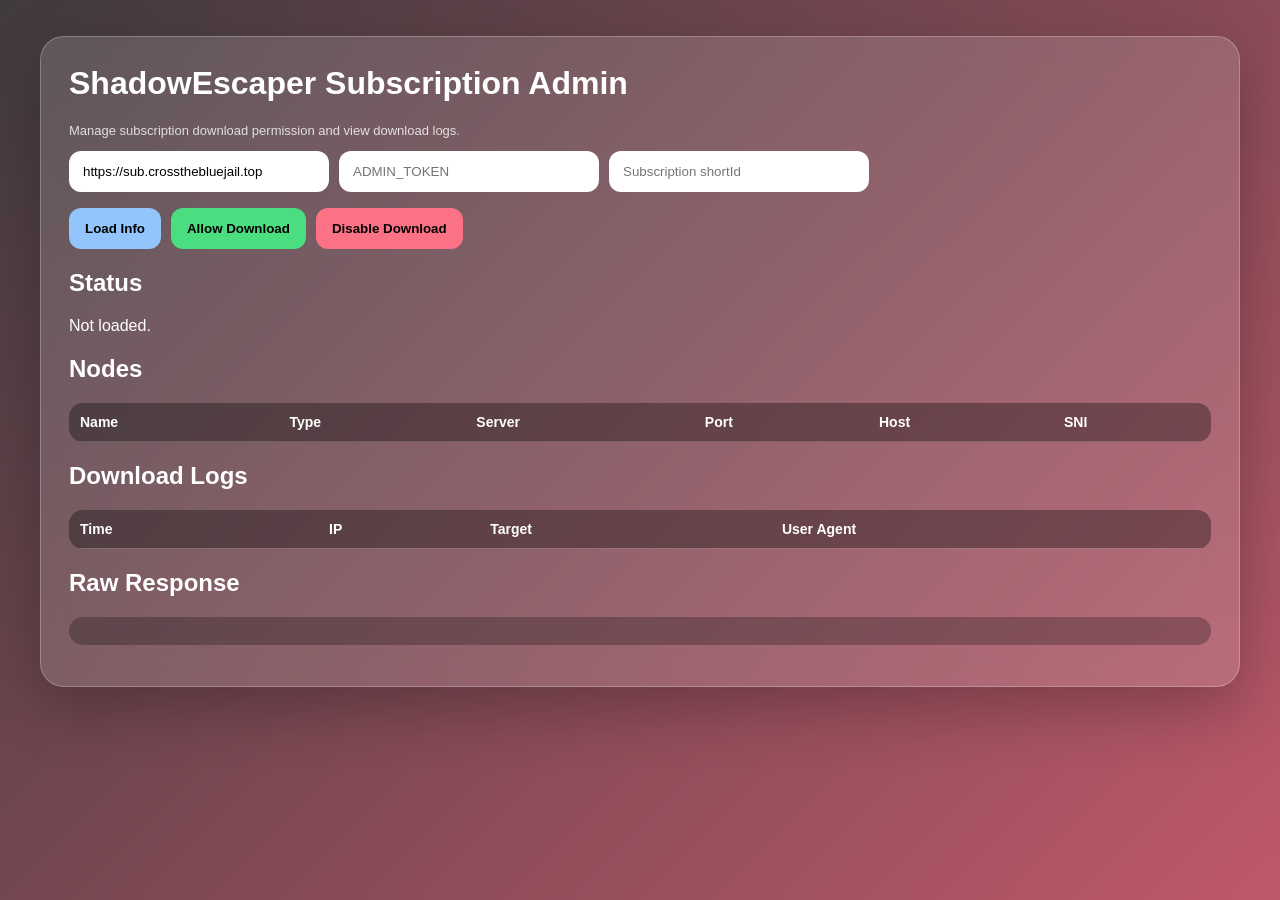
==== public/admin.html @ cfa95997 "123" ====
<!DOCTYPE html>
<html lang="en">
<head>
<meta charset="UTF-8">
<meta name="viewport" content="width=device-width, initial-scale=1.0">
<title>ShadowEscaper Sub Admin</title>
<style>
*{box-sizing:border-box}
body{
  margin:0;
  font-family:Inter,Arial,sans-serif;
  background:linear-gradient(135deg,#403a3e,#be5869);
  color:white;
  min-height:100vh;
  padding:36px;
}
.card{
  max-width:1200px;
  margin:auto;
  background:rgba(255,255,255,.14);
  border:1px solid rgba(255,255,255,.25);
  border-radius:24px;
  padding:28px;
  backdrop-filter:blur(18px);
  box-shadow:0 20px 60px rgba(0,0,0,.25);
}
h1{margin-top:0}
.row{
  display:flex;
  flex-wrap:wrap;
  gap:10px;
  margin-bottom:16px;
}
input{
  padding:13px 14px;
  border:0;
  border-radius:12px;
  min-width:260px;
  outline:none;
}
button{
  padding:13px 16px;
  border:0;
  border-radius:12px;
  font-weight:800;
  cursor:pointer;
}
.load{background:#93c5fd}
.enable{background:#4ade80}
.disable{background:#fb7185}
.badge{
  display:inline-block;
  padding:7px 12px;
  border-radius:999px;
  font-weight:800;
}
.on{background:#22c55e}
.off{background:#ef4444}
table{
  width:100%;
  border-collapse:collapse;
  margin-top:12px;
  background:rgba(0,0,0,.14);
  border-radius:14px;
  overflow:hidden;
}
th,td{
  padding:11px;
  border-bottom:1px solid rgba(255,255,255,.16);
  text-align:left;
  font-size:14px;
  vertical-align:top;
}
th{background:rgba(0,0,0,.22)}
pre{
  background:rgba(0,0,0,.25);
  padding:14px;
  border-radius:14px;
  overflow:auto;
  max-height:300px;
}
.small{opacity:.8;font-size:13px}
</style>
</head>
<body>

<div class="card">
  <h1>ShadowEscaper Subscription Admin</h1>
  <p class="small">Manage subscription download permission and view download logs.</p>

  <div class="row">
    <input id="apiBase" value="https://sub.crossthebluejail.top" placeholder="API Base">
    <input id="adminToken" type="password" placeholder="ADMIN_TOKEN">
    <input id="subId" placeholder="Subscription shortId">
  </div>

  <div class="row">
    <button class="load" onclick="loadInfo()">Load Info</button>
    <button class="enable" onclick="toggleDownload(true)">Allow Download</button>
    <button class="disable" onclick="toggleDownload(false)">Disable Download</button>
  </div>

  <h2>Status</h2>
  <div id="status">Not loaded.</div>

  <h2>Nodes</h2>
  <table>
    <thead>
      <tr>
        <th>Name</th>
        <th>Type</th>
        <th>Server</th>
        <th>Port</th>
        <th>Host</th>
        <th>SNI</th>
      </tr>
    </thead>
    <tbody id="nodes"></tbody>
  </table>

  <h2>Download Logs</h2>
  <table>
    <thead>
      <tr>
        <th>Time</th>
        <th>IP</th>
        <th>Target</th>
        <th>User Agent</th>
      </tr>
    </thead>
    <tbody id="logs"></tbody>
  </table>

  <h2>Raw Response</h2>
  <pre id="raw"></pre>
</div>

<script>
function getConfig(){
  return {
    apiBase: document.getElementById("apiBase").value.replace(/\/$/, ""),
    token: document.getElementById("adminToken").value.trim(),
    id: document.getElementById("subId").value.trim()
  };
}

function esc(s){
  return String(s ?? "")
    .replaceAll("&","&amp;")
    .replaceAll("<","&lt;")
    .replaceAll(">","&gt;")
    .replaceAll('"',"&quot;");
}

async function loadInfo(){
  const {apiBase, token, id} = getConfig();

  if(!token || !id){
    alert("Missing ADMIN_TOKEN or shortId");
    return;
  }

  const res = await fetch(`${apiBase}/api/admin/sub/info?id=${encodeURIComponent(id)}`, {
    method: "GET",
    headers: {
      "X-Admin-Token": token
    }
  });

  const data = await res.json();
  document.getElementById("raw").textContent = JSON.stringify(data, null, 2);

  if(!data.ok){
    document.getElementById("status").innerHTML =
      `<span class="badge off">${esc(data.error || "Error")}</span>`;
    return;
  }

  document.getElementById("status").innerHTML = data.downloadEnabled
    ? `<span class="badge on">Download Enabled</span>`
    : `<span class="badge off">Download Disabled</span>`;

  document.getElementById("nodes").innerHTML = (data.nodes || []).map(n => `
    <tr>
      <td>${esc(n.name)}</td>
      <td>${esc(n.type)}</td>
      <td>${esc(n.server)}</td>
      <td>${esc(n.port)}</td>
      <td>${esc(n.host)}</td>
      <td>${esc(n.sni)}</td>
    </tr>
  `).join("");

  document.getElementById("logs").innerHTML = (data.logs || []).map(l => `
    <tr>
      <td>${esc(l.time)}</td>
      <td>${esc(l.ip)}</td>
      <td>${esc(l.target)}</td>
      <td>${esc(l.userAgent)}</td>
    </tr>
  `).join("");
}

async function toggleDownload(enabled){
  const {apiBase, token, id} = getConfig();

  if(!token || !id){
    alert("Missing ADMIN_TOKEN or shortId");
    return;
  }

  const path = enabled
    ? "/api/admin/sub/enable"
    : "/api/admin/sub/disable";

  const res = await fetch(apiBase + path, {
    method: "POST",
    headers: {
      "Content-Type": "application/json",
      "X-Admin-Token": token
    },
    body: JSON.stringify({ id })
  });

  const data = await res.json();

  if(!data.ok){
    alert(data.error || "Failed");
    return;
  }

  await loadInfo();
}
</script>

</body>
</html>
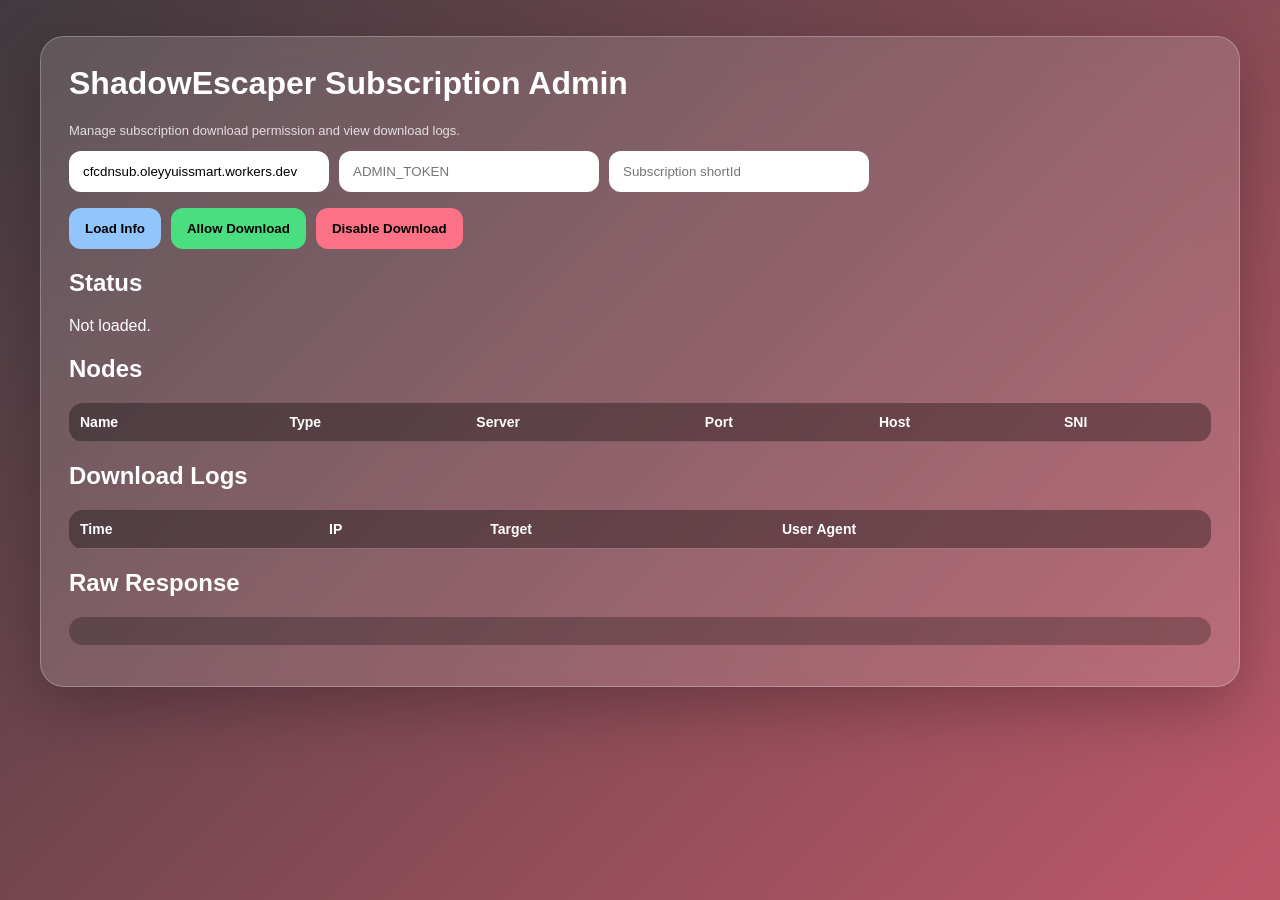
==== commit b39267d3: "123" ====
--- a/public/admin.html
+++ b/public/admin.html
@@ -89,7 +89,7 @@
   <p class="small">Manage subscription download permission and view download logs.</p>
 
   <div class="row">
-    <input id="apiBase" value="https://sub.crossthebluejail.top" placeholder="API Base">
+    <input id="apiBase" value="cfcdnsub.oleyyuissmart.workers.dev" placeholder="API Base">
     <input id="adminToken" type="password" placeholder="ADMIN_TOKEN">
     <input id="subId" placeholder="Subscription shortId">
   </div>
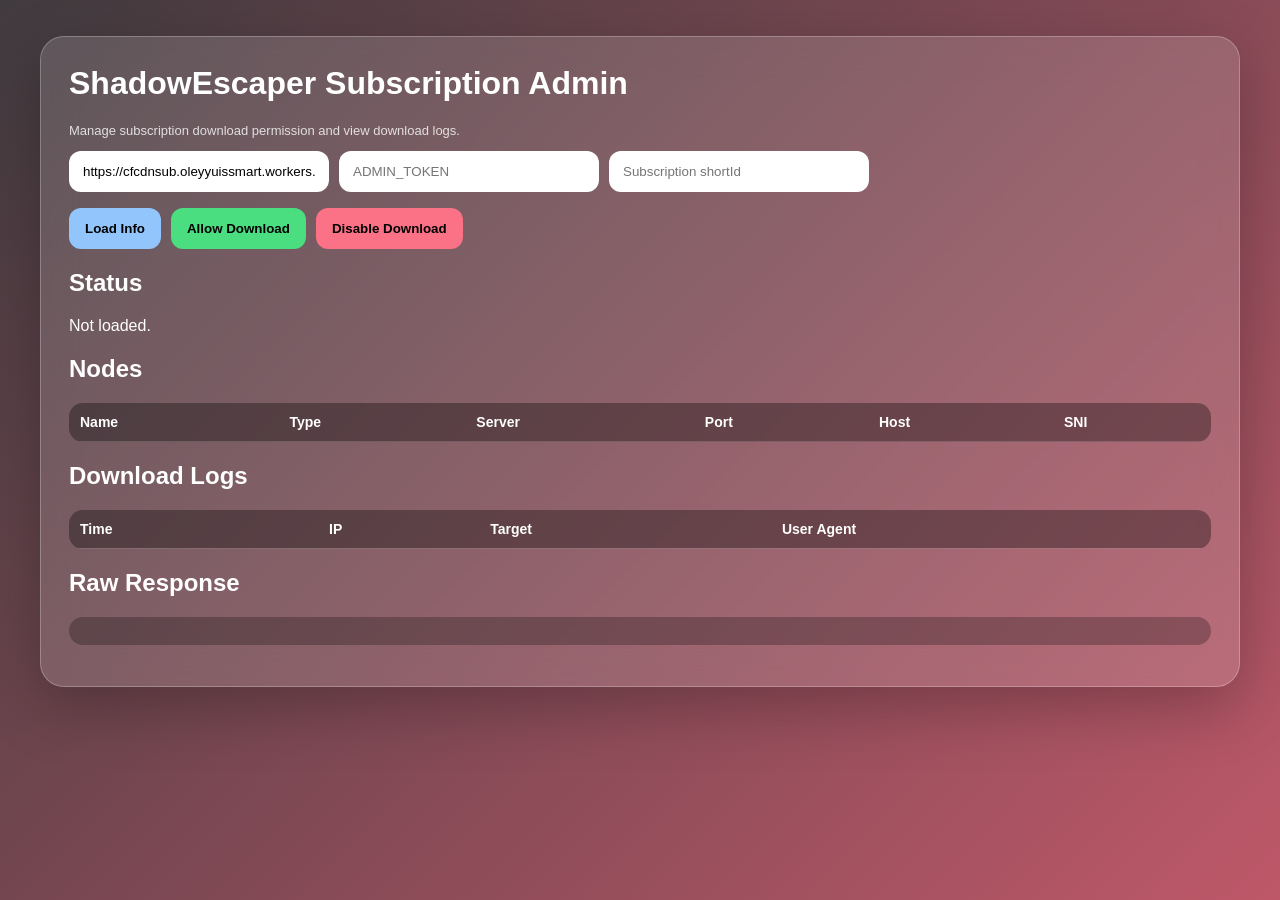
==== commit 1960b398: "https added" ====
--- a/public/admin.html
+++ b/public/admin.html
@@ -89,7 +89,7 @@
   <p class="small">Manage subscription download permission and view download logs.</p>
 
   <div class="row">
-    <input id="apiBase" value="cfcdnsub.oleyyuissmart.workers.dev" placeholder="API Base">
+    <input id="apiBase" value="https://cfcdnsub.oleyyuissmart.workers.dev" placeholder="API Base">
     <input id="adminToken" type="password" placeholder="ADMIN_TOKEN">
     <input id="subId" placeholder="Subscription shortId">
   </div>
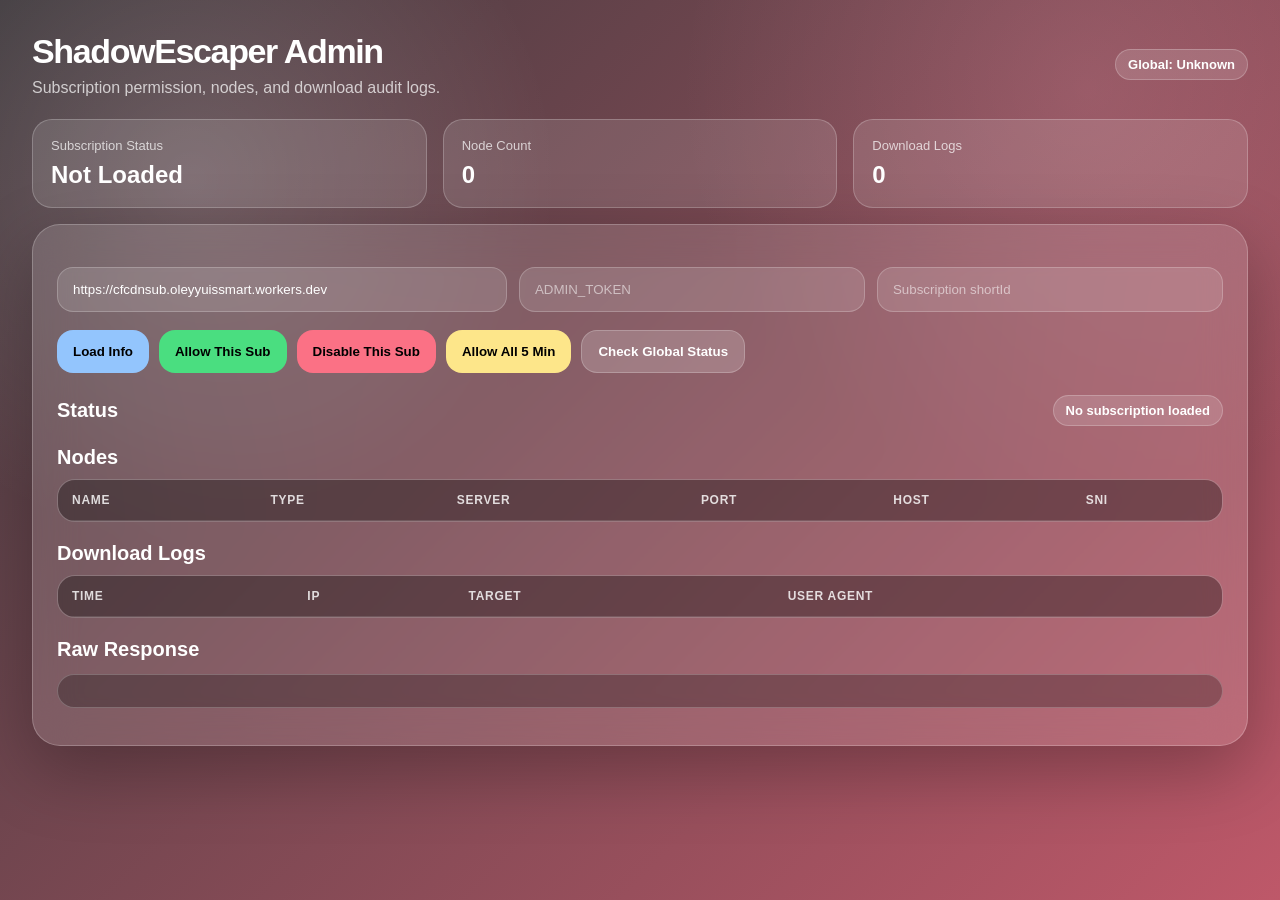
==== commit 9761ee7e: "new bug fix" ====
--- a/public/admin.html
+++ b/public/admin.html
@@ -3,137 +3,277 @@
 <head>
 <meta charset="UTF-8">
 <meta name="viewport" content="width=device-width, initial-scale=1.0">
-<title>ShadowEscaper Sub Admin</title>
+<title>ShadowEscaper Admin</title>
 <style>
+:root{
+  --bg1:#403a3e;
+  --bg2:#be5869;
+  --glass:rgba(255,255,255,.13);
+  --border:rgba(255,255,255,.22);
+  --text:#fff;
+  --muted:rgba(255,255,255,.72);
+  --green:#4ade80;
+  --red:#fb7185;
+  --blue:#93c5fd;
+  --yellow:#fde68a;
+}
 *{box-sizing:border-box}
 body{
   margin:0;
-  font-family:Inter,Arial,sans-serif;
-  background:linear-gradient(135deg,#403a3e,#be5869);
+  min-height:100vh;
+  font-family:Inter,-apple-system,BlinkMacSystemFont,"Segoe UI",Arial,sans-serif;
+  color:var(--text);
+  background:
+    radial-gradient(circle at 15% 20%,rgba(255,255,255,.16),transparent 28%),
+    radial-gradient(circle at 85% 10%,rgba(255,170,190,.18),transparent 30%),
+    linear-gradient(135deg,var(--bg1),var(--bg2));
+  padding:32px;
+}
+.container{max-width:1280px;margin:0 auto}
+.header{
+  display:flex;
+  justify-content:space-between;
+  align-items:center;
+  gap:18px;
+  margin-bottom:22px;
+}
+.brand h1{margin:0;font-size:34px;letter-spacing:-.04em}
+.brand p{margin:8px 0 0;color:var(--muted)}
+.card{
+  background:var(--glass);
+  border:1px solid var(--border);
+  border-radius:28px;
+  padding:24px;
+  backdrop-filter:blur(22px);
+  box-shadow:0 24px 70px rgba(0,0,0,.28);
+}
+.grid{
+  display:grid;
+  grid-template-columns:repeat(3,1fr);
+  gap:16px;
+  margin-bottom:16px;
+}
+.stat{
+  background:rgba(255,255,255,.12);
+  border:1px solid var(--border);
+  border-radius:20px;
+  padding:18px;
+}
+.stat .label{color:var(--muted);font-size:13px}
+.stat .value{font-size:24px;font-weight:900;margin-top:8px}
+.controls{
+  display:grid;
+  grid-template-columns:1.3fr 1fr 1fr;
+  gap:12px;
+  margin:18px 0;
+}
+input{
+  width:100%;
+  padding:14px 15px;
+  border:1px solid rgba(255,255,255,.22);
+  border-radius:16px;
+  outline:none;
   color:white;
-  min-height:100vh;
-  padding:36px;
-}
-.card{
-  max-width:1200px;
-  margin:auto;
-  background:rgba(255,255,255,.14);
-  border:1px solid rgba(255,255,255,.25);
-  border-radius:24px;
-  padding:28px;
-  backdrop-filter:blur(18px);
-  box-shadow:0 20px 60px rgba(0,0,0,.25);
-}
-h1{margin-top:0}
-.row{
+  background:rgba(255,255,255,.12);
+}
+input::placeholder{color:rgba(255,255,255,.55)}
+.actions{
   display:flex;
   flex-wrap:wrap;
   gap:10px;
-  margin-bottom:16px;
-}
-input{
-  padding:13px 14px;
+  margin-bottom:22px;
+}
+button{
   border:0;
-  border-radius:12px;
-  min-width:260px;
-  outline:none;
-}
-button{
+  border-radius:16px;
   padding:13px 16px;
-  border:0;
-  border-radius:12px;
-  font-weight:800;
+  font-weight:900;
   cursor:pointer;
-}
-.load{background:#93c5fd}
-.enable{background:#4ade80}
-.disable{background:#fb7185}
+  transition:.15s transform,.15s filter;
+}
+button:hover{transform:translateY(-1px);filter:brightness(1.05)}
+.load{background:var(--blue)}
+.enable{background:var(--green)}
+.disable{background:var(--red)}
+.global{background:var(--yellow)}
+.dark{background:rgba(255,255,255,.18);color:white;border:1px solid var(--border)}
+.section{
+  margin-top:20px;
+}
+.section-title{
+  display:flex;
+  align-items:center;
+  justify-content:space-between;
+  gap:12px;
+  margin-bottom:10px;
+}
+h2{margin:0;font-size:20px}
 .badge{
-  display:inline-block;
+  display:inline-flex;
+  align-items:center;
+  gap:6px;
   padding:7px 12px;
   border-radius:999px;
-  font-weight:800;
-}
-.on{background:#22c55e}
-.off{background:#ef4444}
+  font-weight:900;
+  font-size:13px;
+}
+.on{background:rgba(34,197,94,.22);color:#bbf7d0;border:1px solid rgba(74,222,128,.5)}
+.off{background:rgba(239,68,68,.24);color:#fecdd3;border:1px solid rgba(251,113,133,.5)}
+.neutral{background:rgba(255,255,255,.14);color:white;border:1px solid var(--border)}
+.table-wrap{
+  overflow:auto;
+  border-radius:18px;
+  border:1px solid var(--border);
+  background:rgba(0,0,0,.13);
+}
 table{
   width:100%;
   border-collapse:collapse;
-  margin-top:12px;
-  background:rgba(0,0,0,.14);
-  border-radius:14px;
-  overflow:hidden;
+  min-width:760px;
 }
 th,td{
-  padding:11px;
-  border-bottom:1px solid rgba(255,255,255,.16);
+  padding:13px 14px;
+  border-bottom:1px solid rgba(255,255,255,.13);
   text-align:left;
+  vertical-align:top;
   font-size:14px;
-  vertical-align:top;
-}
-th{background:rgba(0,0,0,.22)}
+}
+th{
+  color:rgba(255,255,255,.82);
+  background:rgba(0,0,0,.23);
+  font-size:12px;
+  text-transform:uppercase;
+  letter-spacing:.06em;
+}
+td{color:rgba(255,255,255,.92)}
 pre{
   background:rgba(0,0,0,.25);
-  padding:14px;
-  border-radius:14px;
+  border:1px solid var(--border);
+  padding:16px;
+  border-radius:18px;
   overflow:auto;
-  max-height:300px;
-}
-.small{opacity:.8;font-size:13px}
+  max-height:320px;
+  color:#f8fafc;
+}
+.toast{
+  position:fixed;
+  right:24px;
+  bottom:24px;
+  background:rgba(20,20,25,.86);
+  border:1px solid rgba(255,255,255,.2);
+  color:white;
+  padding:14px 16px;
+  border-radius:16px;
+  backdrop-filter:blur(14px);
+  display:none;
+}
+.small{color:var(--muted);font-size:13px}
+@media(max-width:850px){
+  body{padding:18px}
+  .header{display:block}
+  .grid,.controls{grid-template-columns:1fr}
+}
 </style>
 </head>
 <body>
 
-<div class="card">
-  <h1>ShadowEscaper Subscription Admin</h1>
-  <p class="small">Manage subscription download permission and view download logs.</p>
-
-  <div class="row">
-    <input id="apiBase" value="https://cfcdnsub.oleyyuissmart.workers.dev" placeholder="API Base">
-    <input id="adminToken" type="password" placeholder="ADMIN_TOKEN">
-    <input id="subId" placeholder="Subscription shortId">
+<div class="container">
+  <div class="header">
+    <div class="brand">
+      <h1>ShadowEscaper Admin</h1>
+      <p>Subscription permission, nodes, and download audit logs.</p>
+    </div>
+    <span id="globalStatus" class="badge neutral">Global: Unknown</span>
   </div>
 
-  <div class="row">
-    <button class="load" onclick="loadInfo()">Load Info</button>
-    <button class="enable" onclick="toggleDownload(true)">Allow Download</button>
-    <button class="disable" onclick="toggleDownload(false)">Disable Download</button>
+  <div class="grid">
+    <div class="stat">
+      <div class="label">Subscription Status</div>
+      <div id="subStatusText" class="value">Not Loaded</div>
+    </div>
+    <div class="stat">
+      <div class="label">Node Count</div>
+      <div id="nodeCount" class="value">0</div>
+    </div>
+    <div class="stat">
+      <div class="label">Download Logs</div>
+      <div id="logCount" class="value">0</div>
+    </div>
   </div>
 
-  <h2>Status</h2>
-  <div id="status">Not loaded.</div>
-
-  <h2>Nodes</h2>
-  <table>
-    <thead>
-      <tr>
-        <th>Name</th>
-        <th>Type</th>
-        <th>Server</th>
-        <th>Port</th>
-        <th>Host</th>
-        <th>SNI</th>
-      </tr>
-    </thead>
-    <tbody id="nodes"></tbody>
-  </table>
-
-  <h2>Download Logs</h2>
-  <table>
-    <thead>
-      <tr>
-        <th>Time</th>
-        <th>IP</th>
-        <th>Target</th>
-        <th>User Agent</th>
-      </tr>
-    </thead>
-    <tbody id="logs"></tbody>
-  </table>
-
-  <h2>Raw Response</h2>
-  <pre id="raw"></pre>
+  <div class="card">
+    <div class="controls">
+      <input id="apiBase" value="https://cfcdnsub.oleyyuissmart.workers.dev" placeholder="API Base">
+      <input id="adminToken" type="password" placeholder="ADMIN_TOKEN">
+      <input id="subId" placeholder="Subscription shortId">
+    </div>
+
+    <div class="actions">
+      <button class="load" onclick="loadInfo()">Load Info</button>
+      <button class="enable" onclick="toggleDownload(true)">Allow This Sub</button>
+      <button class="disable" onclick="toggleDownload(false)">Disable This Sub</button>
+      <button class="global" onclick="globalAllow()">Allow All 5 Min</button>
+      <button class="dark" onclick="checkGlobalStatus()">Check Global Status</button>
+    </div>
+
+    <div class="section">
+      <div class="section-title">
+        <h2>Status</h2>
+        <div id="status"><span class="badge neutral">No subscription loaded</span></div>
+      </div>
+      <p id="meta" class="small"></p>
+    </div>
+
+    <div class="section">
+      <div class="section-title">
+        <h2>Nodes</h2>
+      </div>
+      <div class="table-wrap">
+        <table>
+          <thead>
+            <tr>
+              <th>Name</th>
+              <th>Type</th>
+              <th>Server</th>
+              <th>Port</th>
+              <th>Host</th>
+              <th>SNI</th>
+            </tr>
+          </thead>
+          <tbody id="nodes"></tbody>
+        </table>
+      </div>
+    </div>
+
+    <div class="section">
+      <div class="section-title">
+        <h2>Download Logs</h2>
+      </div>
+      <div class="table-wrap">
+        <table>
+          <thead>
+            <tr>
+              <th>Time</th>
+              <th>IP</th>
+              <th>Target</th>
+              <th>User Agent</th>
+            </tr>
+          </thead>
+          <tbody id="logs"></tbody>
+        </table>
+      </div>
+    </div>
+
+    <div class="section">
+      <div class="section-title">
+        <h2>Raw Response</h2>
+      </div>
+      <pre id="raw"></pre>
+    </div>
+  </div>
 </div>
+
+<div id="toast" class="toast"></div>
 
 <script>
 function getConfig(){
@@ -152,6 +292,22 @@
     .replaceAll('"',"&quot;");
 }
 
+function toast(msg){
+  const el = document.getElementById("toast");
+  el.textContent = msg;
+  el.style.display = "block";
+  setTimeout(() => el.style.display = "none", 2600);
+}
+
+async function readJson(res){
+  const text = await res.text();
+  try {
+    return JSON.parse(text);
+  } catch {
+    throw new Error("Server returned non-JSON response: " + text.slice(0, 80));
+  }
+}
+
 async function loadInfo(){
   const {apiBase, token, id} = getConfig();
 
@@ -160,45 +316,57 @@
     return;
   }
 
-  const res = await fetch(`${apiBase}/api/admin/sub/info?id=${encodeURIComponent(id)}`, {
-    method: "GET",
-    headers: {
-      "X-Admin-Token": token
+  try{
+    const res = await fetch(`${apiBase}/api/admin/sub/info?id=${encodeURIComponent(id)}`, {
+      method: "GET",
+      headers: {"X-Admin-Token": token}
+    });
+
+    const data = await readJson(res);
+    document.getElementById("raw").textContent = JSON.stringify(data, null, 2);
+
+    if(!data.ok){
+      document.getElementById("status").innerHTML =
+        `<span class="badge off">${esc(data.error || "Error")}</span>`;
+      document.getElementById("subStatusText").textContent = "Error";
+      return;
     }
-  });
-
-  const data = await res.json();
-  document.getElementById("raw").textContent = JSON.stringify(data, null, 2);
-
-  if(!data.ok){
-    document.getElementById("status").innerHTML =
-      `<span class="badge off">${esc(data.error || "Error")}</span>`;
-    return;
-  }
-
-  document.getElementById("status").innerHTML = data.downloadEnabled
-    ? `<span class="badge on">Download Enabled</span>`
-    : `<span class="badge off">Download Disabled</span>`;
-
-  document.getElementById("nodes").innerHTML = (data.nodes || []).map(n => `
-    <tr>
-      <td>${esc(n.name)}</td>
-      <td>${esc(n.type)}</td>
-      <td>${esc(n.server)}</td>
-      <td>${esc(n.port)}</td>
-      <td>${esc(n.host)}</td>
-      <td>${esc(n.sni)}</td>
-    </tr>
-  `).join("");
-
-  document.getElementById("logs").innerHTML = (data.logs || []).map(l => `
-    <tr>
-      <td>${esc(l.time)}</td>
-      <td>${esc(l.ip)}</td>
-      <td>${esc(l.target)}</td>
-      <td>${esc(l.userAgent)}</td>
-    </tr>
-  `).join("");
+
+    document.getElementById("status").innerHTML = data.downloadEnabled
+      ? `<span class="badge on">Download Enabled</span>`
+      : `<span class="badge off">Download Disabled</span>`;
+
+    document.getElementById("subStatusText").textContent = data.downloadEnabled ? "Enabled" : "Disabled";
+    document.getElementById("nodeCount").textContent = data.nodeCount || 0;
+    document.getElementById("logCount").textContent = (data.logs || []).length;
+
+    document.getElementById("meta").textContent =
+      `ID: ${data.id} · Created: ${data.createdAt || "N/A"} · Updated: ${data.updatedAt || "N/A"}`;
+
+    document.getElementById("nodes").innerHTML = (data.nodes || []).map(n => `
+      <tr>
+        <td>${esc(n.name)}</td>
+        <td>${esc(n.type)}</td>
+        <td>${esc(n.server)}</td>
+        <td>${esc(n.port)}</td>
+        <td>${esc(n.host)}</td>
+        <td>${esc(n.sni)}</td>
+      </tr>
+    `).join("");
+
+    document.getElementById("logs").innerHTML = (data.logs || []).map(l => `
+      <tr>
+        <td>${esc(l.time)}</td>
+        <td>${esc(l.ip)}</td>
+        <td>${esc(l.target)}</td>
+        <td>${esc(l.userAgent)}</td>
+      </tr>
+    `).join("");
+
+    toast("Loaded subscription info.");
+  }catch(err){
+    alert(err.message);
+  }
 }
 
 async function toggleDownload(enabled){
@@ -209,27 +377,88 @@
     return;
   }
 
-  const path = enabled
-    ? "/api/admin/sub/enable"
-    : "/api/admin/sub/disable";
-
-  const res = await fetch(apiBase + path, {
-    method: "POST",
-    headers: {
-      "Content-Type": "application/json",
-      "X-Admin-Token": token
-    },
-    body: JSON.stringify({ id })
-  });
-
-  const data = await res.json();
-
-  if(!data.ok){
-    alert(data.error || "Failed");
+  const path = enabled ? "/api/admin/sub/enable" : "/api/admin/sub/disable";
+
+  try{
+    const res = await fetch(apiBase + path, {
+      method: "POST",
+      headers: {
+        "Content-Type": "application/json",
+        "X-Admin-Token": token
+      },
+      body: JSON.stringify({ id })
+    });
+
+    const data = await readJson(res);
+
+    if(!data.ok){
+      alert(data.error || "Failed");
+      return;
+    }
+
+    toast(enabled ? "Subscription enabled." : "Subscription disabled.");
+    await loadInfo();
+  }catch(err){
+    alert(err.message);
+  }
+}
+
+async function globalAllow(){
+  const {apiBase, token} = getConfig();
+
+  if(!token){
+    alert("Missing ADMIN_TOKEN");
     return;
   }
 
-  await loadInfo();
+  try{
+    const res = await fetch(apiBase + "/api/admin/sub/global-allow", {
+      method: "POST",
+      headers: {"X-Admin-Token": token}
+    });
+
+    const data = await readJson(res);
+
+    if(!data.ok){
+      alert(data.error || "Failed");
+      return;
+    }
+
+    document.getElementById("globalStatus").className = "badge on";
+    document.getElementById("globalStatus").textContent = "Global: Allowed 5 Min";
+    toast("All subscriptions allowed for 5 minutes.");
+  }catch(err){
+    alert(err.message);
+  }
+}
+
+async function checkGlobalStatus(){
+  const {apiBase, token} = getConfig();
+
+  if(!token){
+    alert("Missing ADMIN_TOKEN");
+    return;
+  }
+
+  try{
+    const res = await fetch(apiBase + "/api/admin/sub/global-status", {
+      method: "GET",
+      headers: {"X-Admin-Token": token}
+    });
+
+    const data = await readJson(res);
+
+    if(!data.ok){
+      alert(data.error || "Failed");
+      return;
+    }
+
+    const el = document.getElementById("globalStatus");
+    el.className = data.globalAllow ? "badge on" : "badge off";
+    el.textContent = data.globalAllow ? "Global: Allowed" : "Global: Disabled";
+  }catch(err){
+    alert(err.message);
+  }
 }
 </script>
 
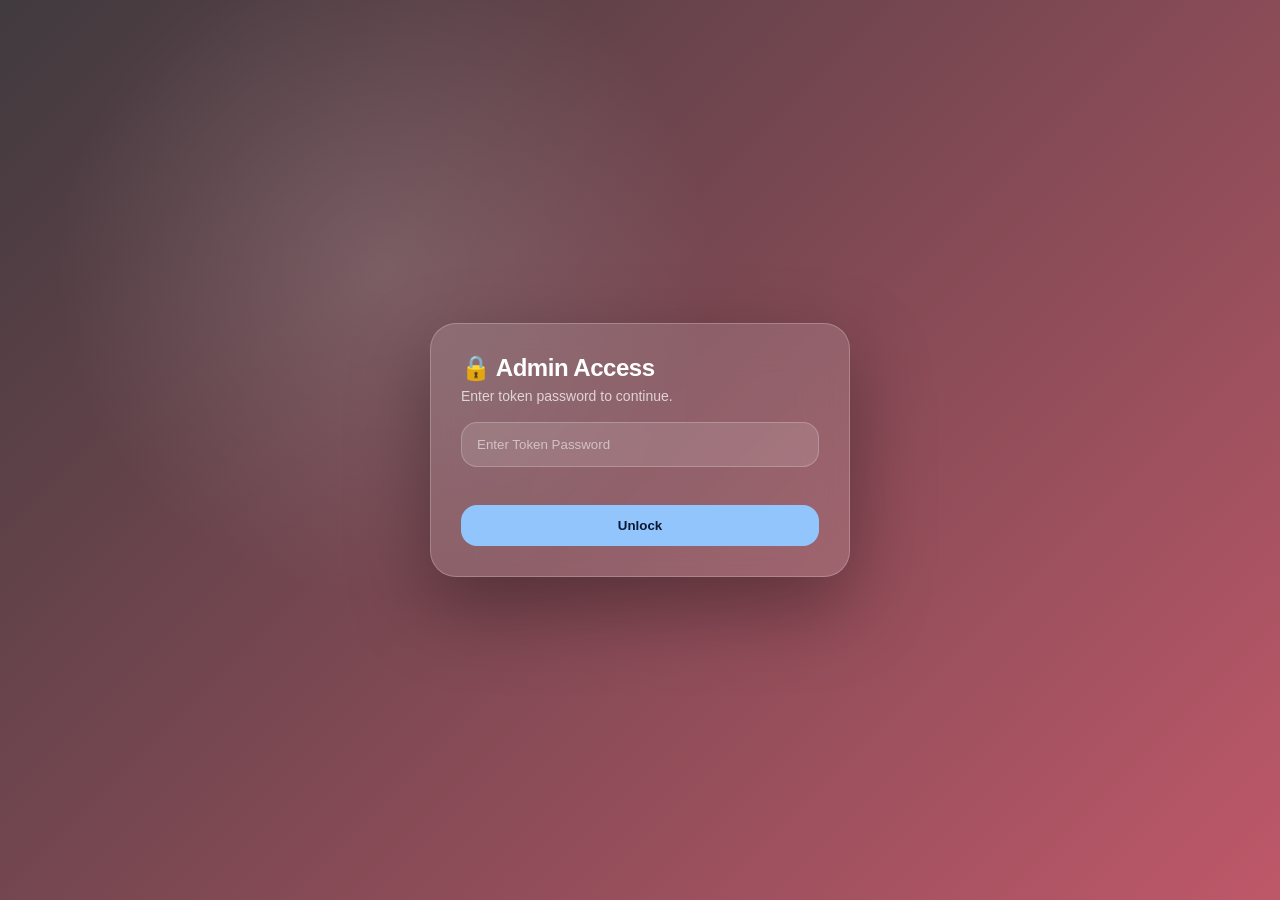
==== commit c6a7380d: "123" ====
--- a/public/admin.html
+++ b/public/admin.html
@@ -16,6 +16,7 @@
   --red:#fb7185;
   --blue:#93c5fd;
   --yellow:#fde68a;
+  --purple:#c4b5fd;
 }
 *{box-sizing:border-box}
 body{
@@ -63,7 +64,7 @@
 .stat .value{font-size:24px;font-weight:900;margin-top:8px}
 .controls{
   display:grid;
-  grid-template-columns:1.3fr 1fr 1fr;
+  grid-template-columns:1.3fr 1fr;
   gap:12px;
   margin:18px 0;
 }
@@ -96,10 +97,9 @@
 .enable{background:var(--green)}
 .disable{background:var(--red)}
 .global{background:var(--yellow)}
+.list-btn{background:var(--purple)}
 .dark{background:rgba(255,255,255,.18);color:white;border:1px solid var(--border)}
-.section{
-  margin-top:20px;
-}
+.section{margin-top:20px}
 .section-title{
   display:flex;
   align-items:center;
@@ -146,6 +146,14 @@
   letter-spacing:.06em;
 }
 td{color:rgba(255,255,255,.92)}
+td .link-btn{
+  background:rgba(255,255,255,.18);
+  color:white;
+  padding:6px 10px;
+  border-radius:10px;
+  font-size:12px;
+  font-weight:700;
+}
 pre{
   background:rgba(0,0,0,.25);
   border:1px solid var(--border);
@@ -168,6 +176,46 @@
   display:none;
 }
 .small{color:var(--muted);font-size:13px}
+
+/* lock screen */
+.lock-overlay{
+  position:fixed;
+  inset:0;
+  display:flex;
+  align-items:center;
+  justify-content:center;
+  background:
+    radial-gradient(circle at 30% 30%,rgba(255,255,255,.14),transparent 30%),
+    linear-gradient(135deg,var(--bg1),var(--bg2));
+  z-index:10000;
+  padding:20px;
+}
+.lock-card{
+  width:100%;
+  max-width:420px;
+  background:var(--glass);
+  border:1px solid var(--border);
+  border-radius:26px;
+  padding:30px;
+  backdrop-filter:blur(22px);
+  box-shadow:0 30px 80px rgba(0,0,0,.35);
+}
+.lock-card h2{font-size:24px;margin:0 0 6px;letter-spacing:-.02em}
+.lock-card p{margin:0 0 18px;color:var(--muted);font-size:14px}
+.lock-card input{margin-bottom:12px}
+.lock-card button{
+  width:100%;
+  background:var(--blue);
+  color:#0b1a33;
+}
+.lock-error{
+  color:#fecdd3;
+  font-size:13px;
+  min-height:18px;
+  margin-bottom:8px;
+}
+.app{display:none}
+
 @media(max-width:850px){
   body{padding:18px}
   .header{display:block}
@@ -177,13 +225,29 @@
 </head>
 <body>
 
-<div class="container">
+<!-- Lock Screen -->
+<div id="lockOverlay" class="lock-overlay">
+  <div class="lock-card">
+    <h2>🔒 Admin Access</h2>
+    <p>Enter token password to continue.</p>
+    <input id="lockApiBase" type="hidden" value="https://cfcdnsub.oleyyuissmart.workers.dev">
+    <input id="lockToken" type="password" placeholder="Enter Token Password" autocomplete="current-password">
+    <div id="lockError" class="lock-error"></div>
+    <button id="lockBtn" onclick="tryUnlock()">Unlock</button>
+  </div>
+</div>
+
+<!-- Main App -->
+<div id="app" class="app container">
   <div class="header">
     <div class="brand">
       <h1>ShadowEscaper Admin</h1>
       <p>Subscription permission, nodes, and download audit logs.</p>
     </div>
-    <span id="globalStatus" class="badge neutral">Global: Unknown</span>
+    <div style="display:flex;gap:10px;align-items:center">
+      <span id="globalStatus" class="badge neutral">Global: Unknown</span>
+      <button class="dark" onclick="logout()" style="padding:8px 12px;font-size:13px">Lock</button>
+    </div>
   </div>
 
   <div class="grid">
@@ -204,7 +268,6 @@
   <div class="card">
     <div class="controls">
       <input id="apiBase" value="https://cfcdnsub.oleyyuissmart.workers.dev" placeholder="API Base">
-      <input id="adminToken" type="password" placeholder="ADMIN_TOKEN">
       <input id="subId" placeholder="Subscription shortId">
     </div>
 
@@ -214,6 +277,7 @@
       <button class="disable" onclick="toggleDownload(false)">Disable This Sub</button>
       <button class="global" onclick="globalAllow()">Allow All 5 Min</button>
       <button class="dark" onclick="checkGlobalStatus()">Check Global Status</button>
+      <button class="list-btn" onclick="listEnabledSubs()">View All Enabled Subs</button>
     </div>
 
     <div class="section">
@@ -222,6 +286,28 @@
         <div id="status"><span class="badge neutral">No subscription loaded</span></div>
       </div>
       <p id="meta" class="small"></p>
+    </div>
+
+    <!-- Enabled Subs List -->
+    <div class="section" id="enabledSection" style="display:none">
+      <div class="section-title">
+        <h2>Enabled Subscriptions</h2>
+        <span id="enabledCount" class="badge neutral">0</span>
+      </div>
+      <div class="table-wrap">
+        <table>
+          <thead>
+            <tr>
+              <th>Short ID</th>
+              <th>Nodes</th>
+              <th>Created</th>
+              <th>Updated</th>
+              <th>Action</th>
+            </tr>
+          </thead>
+          <tbody id="enabledList"></tbody>
+        </table>
+      </div>
     </div>
 
     <div class="section">
@@ -276,13 +362,8 @@
 <div id="toast" class="toast"></div>
 
 <script>
-function getConfig(){
-  return {
-    apiBase: document.getElementById("apiBase").value.replace(/\/$/, ""),
-    token: document.getElementById("adminToken").value.trim(),
-    id: document.getElementById("subId").value.trim()
-  };
-}
+const SS_TOKEN = "se_admin_token";
+const SS_BASE = "se_admin_base";
 
 function esc(s){
   return String(s ?? "")
@@ -308,11 +389,96 @@
   }
 }
 
+function getConfig(){
+  return {
+    apiBase: (sessionStorage.getItem(SS_BASE) || document.getElementById("apiBase").value).replace(/\/$/, ""),
+    token: sessionStorage.getItem(SS_TOKEN) || "",
+    id: document.getElementById("subId").value.trim()
+  };
+}
+
+// ===== Lock Screen =====
+async function tryUnlock(){
+  const base = document.getElementById("lockApiBase").value.replace(/\/$/, "").trim();
+  const token = document.getElementById("lockToken").value.trim();
+  const err = document.getElementById("lockError");
+  const btn = document.getElementById("lockBtn");
+
+  err.textContent = "";
+
+  if(!base || !token){
+    err.textContent = "API Base and token are required.";
+    return;
+  }
+
+  btn.disabled = true;
+  btn.textContent = "Verifying...";
+
+  try{
+    // global-status requires admin token, so this is a clean way to validate
+    const res = await fetch(base + "/api/admin/sub/global-status", {
+      method: "GET",
+      headers: {"X-Admin-Token": token}
+    });
+
+    const data = await readJson(res);
+
+    if(res.status === 403 || !data.ok){
+      err.textContent = "Incorrect token.";
+      return;
+    }
+
+    // Success
+    sessionStorage.setItem(SS_TOKEN, token);
+    sessionStorage.setItem(SS_BASE, base);
+
+    document.getElementById("apiBase").value = base;
+    document.getElementById("lockOverlay").style.display = "none";
+    document.getElementById("app").style.display = "block";
+
+    // Reflect global status immediately
+    const gs = document.getElementById("globalStatus");
+    gs.className = data.globalAllow ? "badge on" : "badge off";
+    gs.textContent = data.globalAllow ? "Global: Allowed" : "Global: Disabled";
+  }catch(e){
+    err.textContent = e.message || "Verification failed.";
+  }finally{
+    btn.disabled = false;
+    btn.textContent = "Unlock";
+  }
+}
+
+function logout(){
+  sessionStorage.removeItem(SS_TOKEN);
+  sessionStorage.removeItem(SS_BASE);
+  location.reload();
+}
+
+// Auto-unlock if token already in session
+function tryAutoUnlock(){
+  const token = sessionStorage.getItem(SS_TOKEN);
+  const base = sessionStorage.getItem(SS_BASE);
+  if(token && base){
+    document.getElementById("lockToken").value = token;
+    document.getElementById("lockApiBase").value = base;
+    tryUnlock();
+  }
+}
+
+// Enter key on lock
+document.addEventListener("DOMContentLoaded", () => {
+  document.getElementById("lockToken").addEventListener("keydown", e => {
+    if(e.key === "Enter") tryUnlock();
+  });
+  tryAutoUnlock();
+});
+
+// ===== Existing actions =====
 async function loadInfo(){
   const {apiBase, token, id} = getConfig();
 
   if(!token || !id){
-    alert("Missing ADMIN_TOKEN or shortId");
+    alert("Missing token or shortId");
     return;
   }
 
@@ -373,7 +539,7 @@
   const {apiBase, token, id} = getConfig();
 
   if(!token || !id){
-    alert("Missing ADMIN_TOKEN or shortId");
+    alert("Missing token or shortId");
     return;
   }
 
@@ -405,60 +571,80 @@
 
 async function globalAllow(){
   const {apiBase, token} = getConfig();
-
-  if(!token){
-    alert("Missing ADMIN_TOKEN");
-    return;
-  }
+  if(!token){ alert("Missing token"); return; }
 
   try{
     const res = await fetch(apiBase + "/api/admin/sub/global-allow", {
       method: "POST",
       headers: {"X-Admin-Token": token}
     });
-
     const data = await readJson(res);
-
-    if(!data.ok){
-      alert(data.error || "Failed");
-      return;
-    }
+    if(!data.ok){ alert(data.error || "Failed"); return; }
 
     document.getElementById("globalStatus").className = "badge on";
     document.getElementById("globalStatus").textContent = "Global: Allowed 5 Min";
     toast("All subscriptions allowed for 5 minutes.");
-  }catch(err){
-    alert(err.message);
-  }
+  }catch(err){ alert(err.message); }
 }
 
 async function checkGlobalStatus(){
   const {apiBase, token} = getConfig();
-
-  if(!token){
-    alert("Missing ADMIN_TOKEN");
-    return;
-  }
+  if(!token){ alert("Missing token"); return; }
 
   try{
     const res = await fetch(apiBase + "/api/admin/sub/global-status", {
       method: "GET",
       headers: {"X-Admin-Token": token}
     });
-
     const data = await readJson(res);
-
-    if(!data.ok){
-      alert(data.error || "Failed");
-      return;
-    }
+    if(!data.ok){ alert(data.error || "Failed"); return; }
 
     const el = document.getElementById("globalStatus");
     el.className = data.globalAllow ? "badge on" : "badge off";
     el.textContent = data.globalAllow ? "Global: Allowed" : "Global: Disabled";
-  }catch(err){
-    alert(err.message);
-  }
+  }catch(err){ alert(err.message); }
+}
+
+// ===== NEW: List all enabled subscriptions =====
+async function listEnabledSubs(){
+  const {apiBase, token} = getConfig();
+  if(!token){ alert("Missing token"); return; }
+
+  try{
+    const res = await fetch(apiBase + "/api/admin/sub/list?enabledOnly=true", {
+      method: "GET",
+      headers: {"X-Admin-Token": token}
+    });
+    const data = await readJson(res);
+    if(!data.ok){ alert(data.error || "Failed"); return; }
+
+    const subs = data.subs || [];
+    document.getElementById("enabledSection").style.display = "block";
+    document.getElementById("enabledCount").textContent = `${subs.length} enabled`;
+    document.getElementById("enabledCount").className = "badge " + (subs.length ? "on" : "neutral");
+
+    document.getElementById("enabledList").innerHTML = subs.length
+      ? subs.map(s => `
+        <tr>
+          <td><code>${esc(s.id)}</code></td>
+          <td>${esc(s.nodeCount)}</td>
+          <td>${esc(s.createdAt || "—")}</td>
+          <td>${esc(s.updatedAt || "—")}</td>
+          <td>
+            <button class="link-btn" onclick="pickSub('${esc(s.id)}')">Inspect</button>
+          </td>
+        </tr>
+      `).join("")
+      : `<tr><td colspan="5" style="text-align:center;color:var(--muted)">No enabled subscriptions.</td></tr>`;
+
+    toast(`Found ${subs.length} enabled subscription(s).`);
+  }catch(err){ alert(err.message); }
+}
+
+function pickSub(id){
+  document.getElementById("subId").value = id;
+  loadInfo();
+  window.scrollTo({top:0, behavior:"smooth"});
 }
 </script>
 
